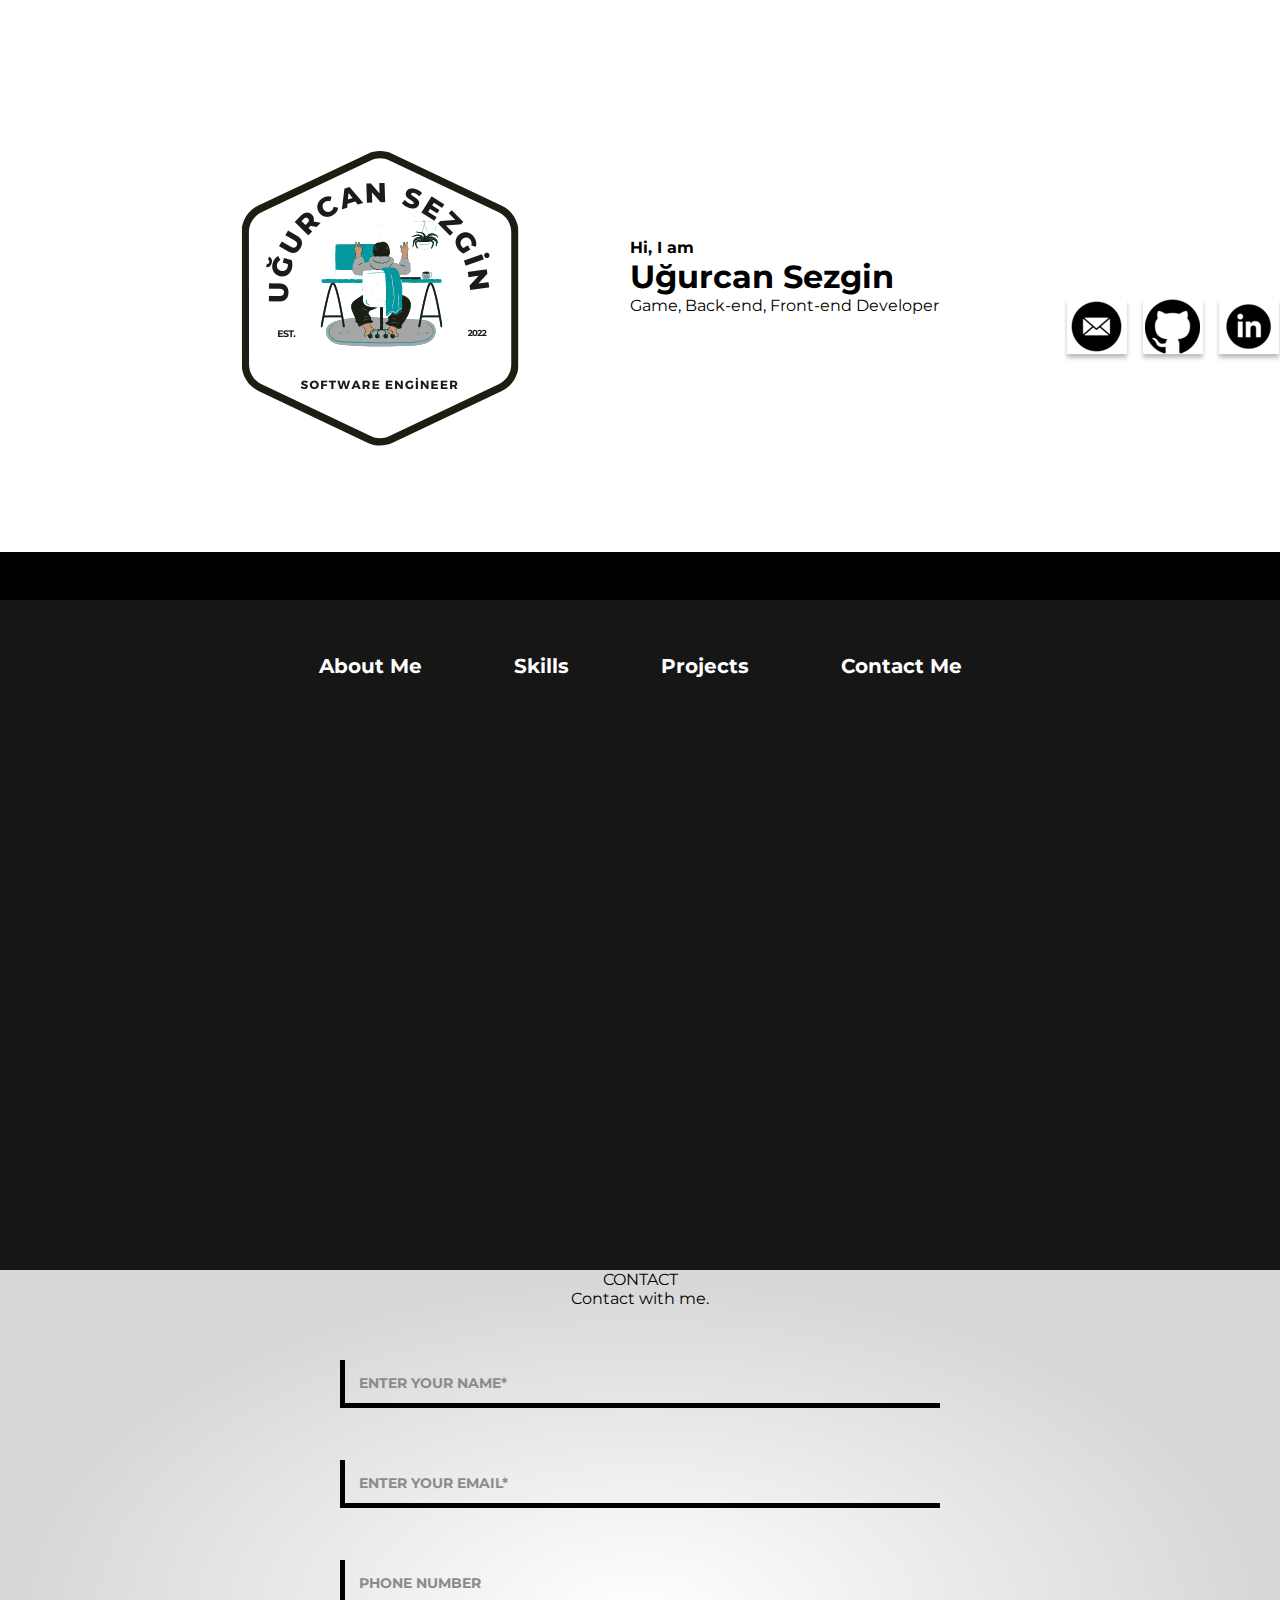
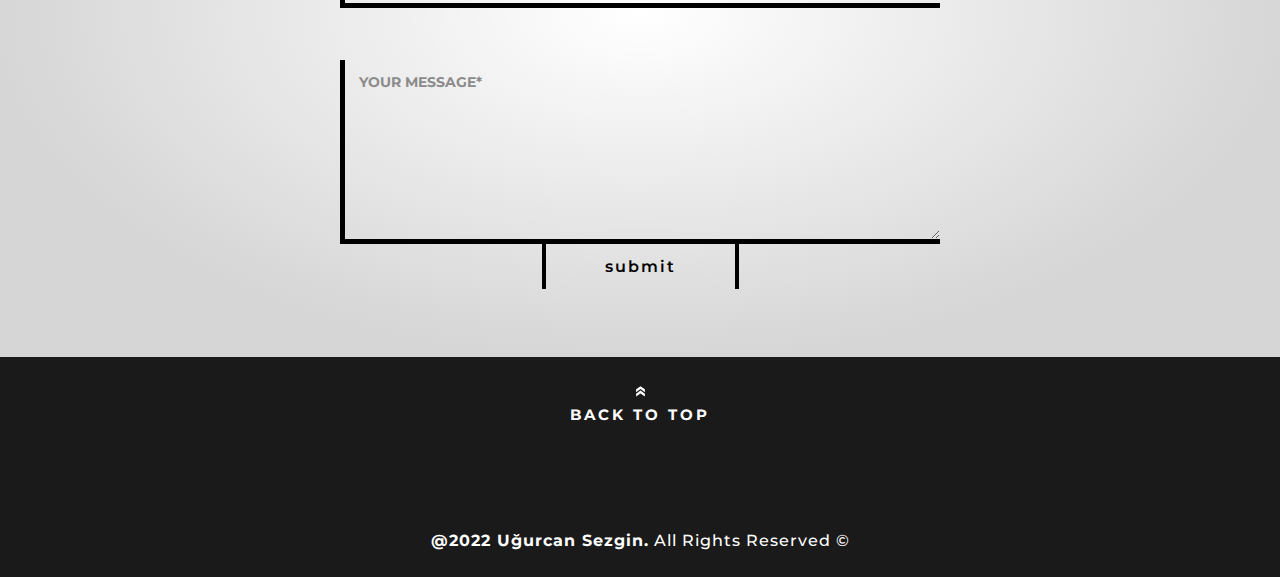
==== index.html @ cedcbb08 "mypage deleted" ====
<!DOCTYPE html>
<html lang="en-TR"> 
  <head>
      <meta charset="UTF-8" />
      <meta http-equiv="X-UA-Compatible" content="IE=edge" />
      <meta name="viewport" content="width=device-width, initial-scale=1.0" />
      <title>Uğurcan Sezgin</title>
      
      <link rel="stylesheet" href="css/style.css" />
      <link rel="shortcut icon" href="./img/skills/unity.svg" type="image/x-icon" />
      <script
      src="https://kit.fontawesome.com/b12d5f0fe9.js"
      crossorigin="anonymous">
      </script>
  </head>
    
  <body>
      
      <section id="begin">
          <div class="left-side">
              <div class="logo">
                  <img src="img/logo2.png" alt="logo" />
              </div>
              <div class="texts">
                <h4>Hi, I am</h4>
                <h1>Uğurcan Sezgin</h1>
                <p>Game, Back-end, Front-end Developer</p>
                </div>
                <div class="icons">
                   <a href="mailto:ugurcan807@gmail.com" class="mail" target="_blank">
                       <img src="img/mail.png" alt="" />
                   </a>
                   <a href="https://www.github.com/ugurcansezgin" class="github" target="_blank">
                       <img src="img/github.png" alt="" />
                   </a>
                   <a href="https://www.linkedin.com/in/ugurcs" class="linkedin" target="_blank"> 
                       <img src="img/linkedin.png" alt="" />
                   </a>
                </div>
              </div>
       </section>
      
       <section id="menu">
       <div class="center">
        <nav id="navbar">
          <ul>
            <li><a href="about-me.html">About Me</a></li>
            <li><a href="skill.html">Skills</a></li>
            <li><a href="projects.html">Projects</a></li>
            <li><a href="#contact">Contact Me</a></li>
          </ul>
        </nav>
           
        </div>
        </section>
      
      
         
        
<section id="contact">
      <div id="about-me">
        <div class="content-title">CONTACT</div>
        <p>Contact with me.</p>
        <img src="img/separator.svg" alt="" />
      </div>
      <form
        action="https://formsubmit.co/ugurcan807@gmail.com"
        method="POST"
      >
        <input type="hidden" name="_subject" value="New email woooo!" />
        <input
          class="input"
          type="text"
          name="name"
          placeholder="enter your name*"
          required
        />
        <input
          class="input"
          type="email"
          name="email"
          placeholder="enter your email*"
          required
        />
        <input class="input" type="tel" name="tel" placeholder="phone number" />
        <input
          type="hidden"
          name="_next"
          value="https://ugurcansezgin.github.io/thankyou.html"
        />
        <textarea
          class="input area"
          name="message"
          id=""
          cols="30"
          rows="10"
          placeholder="your message*"
          required
        ></textarea>
        <input
          class="explore input"
          type="submit"
          value="submit"
          style="background: transparent"
        />
      </form>
    </section>  
               
    
<footer>
      <div class="back-top-area" id="getTop">
        <img src="./img/icons/double-arrow.svg" alt="^^" />
        <p>back to top</p>
      </div>
      <div class="icon-area">
        <a href="https://twitter.com/ugurcsezgin" target="_blank"
          ><i class="fab fa-twitter"></i
        ></a>
        <a href="https://www.instagram.com/ugurcansezgin/" target="_blank"
          ><i class="fab fa-instagram"></i
        ></a>
        <a
          href="https://steamcommunity.com/id/leous"
          target="_blank"
          ><i class="fab fa-steam"></i
        ></a>
        <a href="https://discord.gg/bDscJxTN" target="_blank"
          ><i class="fab fa-discord"></i
        ></a>
      </div>
      <div class="copy-area">
        <span>@2022 Uğurcan Sezgin.</span> All Rights Reserved &copy;
      </div>
    </footer>
    <script src="js/dene.js"></script>
  </body>
</html>
---- css/style.css ----
@import url("https://fonts.googleapis.com/css2?family=Montserrat:wght@200;300;400;500;600;700;800;900&display=swap");
@import url("https://fonts.googleapis.com/css2?family=Raleway:wght@300;400;500;600;700;800;900&display=swap");
@import url("https://fonts.googleapis.com/css2?family=Open+Sans&display=swap");

* {
    
  margin: 0;
  padding: 0;
  box-sizing: border-box;
  border: none;
  text-decoration: none;
  list-style: none;
  font-family: "Montserrat", sans-serif; }
  *:focus {
    outline: 0; 
}

/*html {
  zoom: 0.9;
}*/

body {
    
  width: 100%;
  height: 100%;
  background: #161616;
  overflow: hidden;
}

body .left-side {
    
  display: flex;
  align-items: center;
  justify-content: center; 
}

body #begin {
    
  display: flex;
  background-color: black;
  position: relative;
  max-width: 100vw;
  height: 600px;
  overflow: hidden; 
}

body #begin .left-side {
    
  background-color: white;
  width: 100%;
  position: absolute; 
}

body #begin .left-side .logo {
  
  margin-top: 3rem;
  margin-left: 8rem; 
}


body #begin .left-side .icons {
    
   margin-left: 8rem;
   margin-top: 100px;
   display: flex; 
}
        
body #begin .left-side .icons a {
    
   width: 60px;
   height: 55px;
   background-color: white;
   box-shadow: 0px 4px 4px rgba(0, 0, 0, 0.25); 
}
   
body #begin .left-side .icons a:hover {
    
   margin-top: -10px;
   border-radius: 10px;
   transform: rotate(9deg);
   box-shadow: 0 30px 20px #777;
   transition: 0.5s; }

body #begin .left-side .icons a:not(:first-child) {
    
   margin-left: 1rem; 
}

body #menu  {
    
    display: flex;
    align-items: center;
    justify-content: center;
    
    
}



body #menu .center {
    
    height: 670px;
    position: relative;
    text-align: center;
    background-color: #161616;
    
    
    
}

body #menu .center #navbar {
    
    position: relative;
    height: 66px;
    padding: 0.5rem;
    display: flex;
    text-align: center;
    top: inherit;
    
    
}

body #menu .center ul{
    
    display: flex;
    margin-top: 1rem;
    
    
}

body #menu .center #navbar ul li{
    
    margin: 3rem;
    background-color: aliceblue;
    margin: 30px;
    
}

body #menu .center #navbar ul li:last-child {
    
    background-color: aliceblue;
    border 10px;
}

body #menu .center #navbar ul li a {
    
    font-weight: 700;
    font-size: 20px;
    padding: 1rem;
    color: #fff;
    height: 2.8rem;
    
}


body .content-title, body #begin .left-side .icons a, body #begin .right-side #navbar ul li a, body #info-area .about-content, body #info-area #skills .items .item .overlay, body footer .icon-area {
   
    display: flex;
    align-items: center;
    justify-content: center; 
}

body .col-center, body #about-me, body #info-area, body #portfolio .row .column .overlay, body #contact, body #contact form, body footer, body footer .back-top-area {
    
    display: flex;
    flex-direction: column;
    align-items: center; 
}




body #contact {
    
    position: relative;
    background: radial-gradient(50% 50% at 50% 50%, rgba(26, 21, 21, 0) 0%, rgba(1, 1, 1, 0.16) 100%), #ffffff;
    padding-bottom: 68px; 
}


    
body #contact form .input:not(input[type="submit"]) {
      
    width: 600px;
    height: 48px;
    padding: 14px;
    font-size: 18px;
    border-bottom: 5px solid #000000;
    border-left: 5px solid #000000;
    background: transparent; }
      
body #contact form .input:not(input[type="submit"]).area {
        
    width: 100%;
    max-width: 600px;
    min-height: 184px; }
      
body #contact form .input:not(input[type="submit"]):not(textarea):focus::-webkit-input-placeholder {
    
    transform: translateX(150%);
    transition-duration: 3s; }
      
body #contact form .input:not(input[type="submit"]):not(:first-child) {
        
    margin-top: 52px; }
      
body #contact form .input:not(input[type="submit"])::placeholder {
        
    text-transform: uppercase;
    font-weight: 700;
    font-size: 14px;
    color: #8b8b8b;
    line-height: 17px; }
    
body #contact form .input[type="submit"] {
      
    height: 45px;
    width: 197px;
    font-weight: 600;
    font-size: 16px;
    letter-spacing: 2px;
    cursor: pointer;
    border-left: 4px solid #000000;
    border-right: 4px solid #000000; }
      
body #contact form .input[type="submit"]:hover {
        
    border: 4px solid #000000;
    font-weight: 700;
    letter-spacing: 4px;
    transition: 0.5s; }



body footer {
    height: 220px;
    background-color: #1a1a1a;
    justify-content: space-around;
    color: #ffffff; }

body footer .back-top-area {
      
    height: 40px;
    justify-content: space-between;
    cursor: pointer; }
      
body footer .back-top-area:hover {
        
    transform: translateY(-10px);
    transition: 0.6s; }
      
body footer .back-top-area p {
        
    text-transform: uppercase;
    font-weight: 700;
    font-size: 15px;
    letter-spacing: 3px; }
    
body footer .icon-area {
      
    width: 50%;
    justify-content: space-between;
    flex-wrap: wrap; }

body footer .icon-area a {
        
    color: #ffffff; }
    
body footer .icon-area a i {
          
    font-size: 30px; }
          
body footer .icon-area a i.fa-twitter:hover {
            
    color: #00acee; }
          
body footer .icon-area a i.fa-instagram:hover {
            
    color: #8134af; }
          
body footer .icon-area a i.fa-steam:hover {
            
    color: #30526f; }
          
body footer .icon-area a i.fa-discord:hover {
            
    color: #7289da; }
    
body footer .copy-area {
      
    font-weight: 500;
    letter-spacing: 1px; }
      
body footer .copy-area span {
        
    font-weight: 700; }
  
body #thanks {
    
    display: flex;
    flex-direction: column;
    align-items: center;
    justify-content: center;
    height: 100vh;
    color: #ffffff; }
    
body #thanks a {
      
    background-color: #ffffff;
    height: 40px;
    padding: 1rem;
    color: #000000;
    letter-spacing: 1px;
    border-radius: 10px;
    box-shadow: rgba(240, 46, 170, 0.4) -5px 5px, rgba(240, 46, 170, 0.3) -10px 10px, rgba(240, 46, 170, 0.2) -15px 15px, rgba(240, 46, 170, 0.1) -20px 20px, rgba(240, 46, 170, 0.05) -25px 25px; }
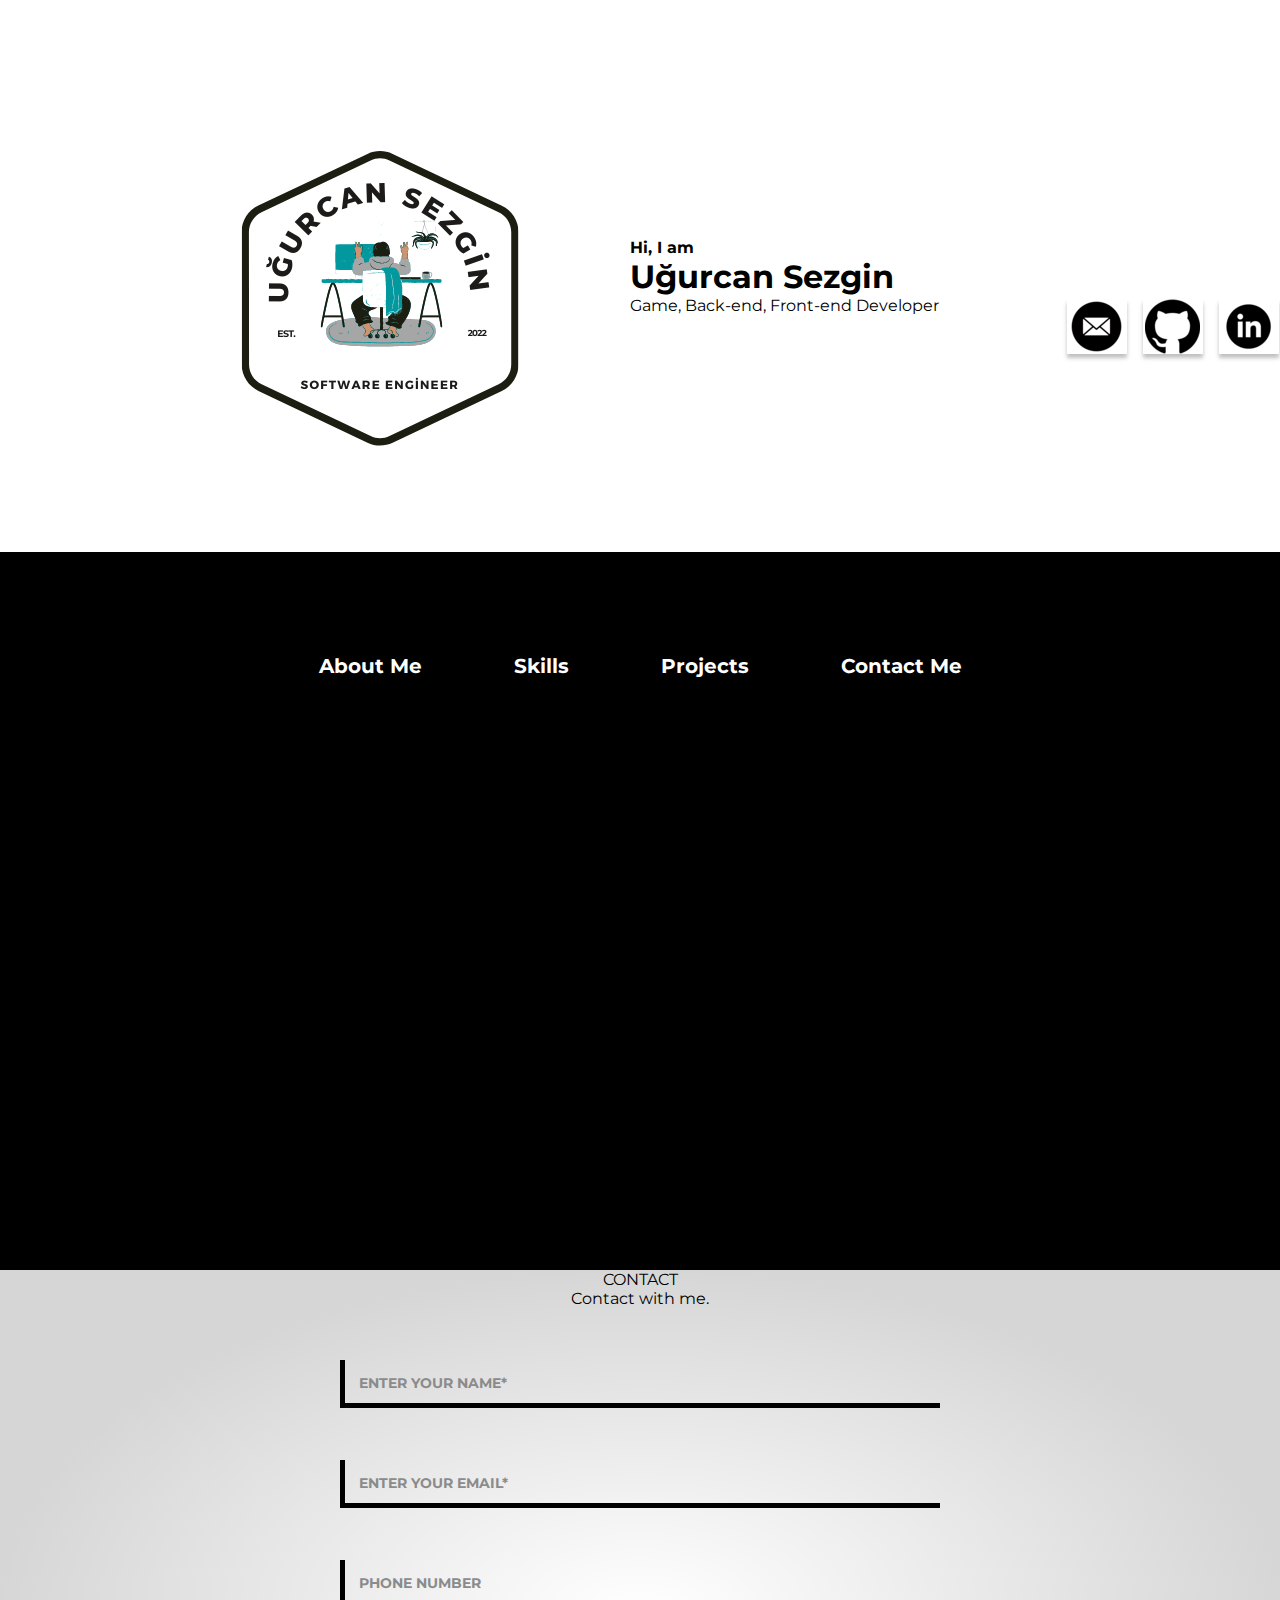
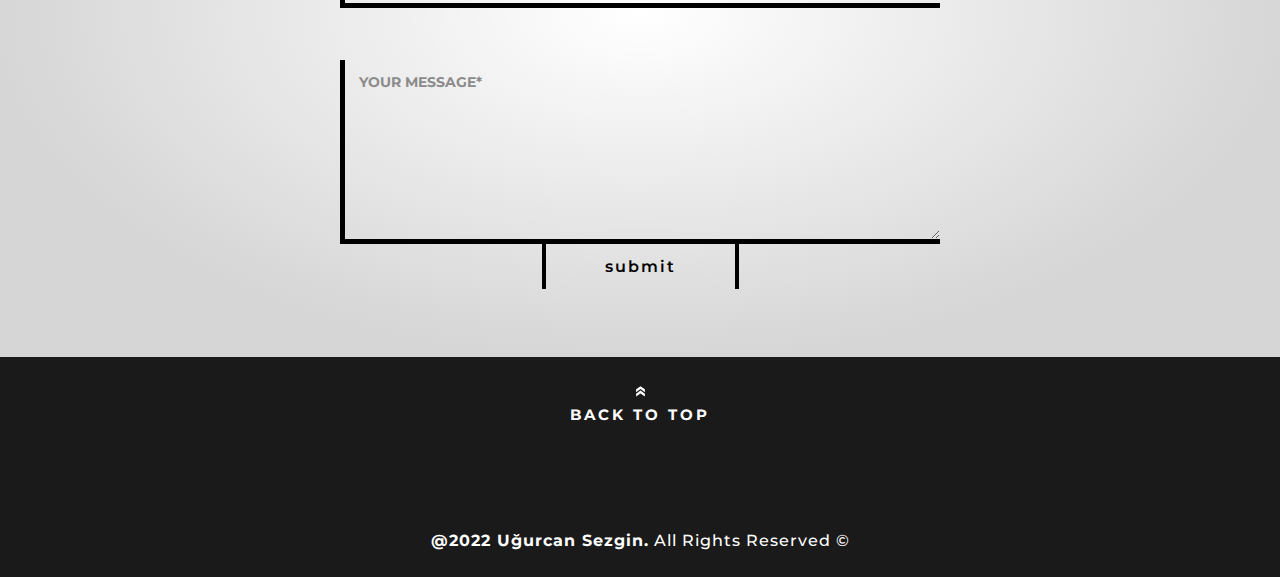
==== commit eb50e5a5: "index responsive" ====
--- a/index.html
+++ b/index.html
@@ -62,7 +62,6 @@
         <div class="content-title">CONTACT</div>
         <p>Contact with me.</p>
         <img src="img/separator.svg" alt="" />
-      </div>
       <form
         action="https://formsubmit.co/ugurcan807@gmail.com"
         method="POST"
@@ -104,6 +103,7 @@
           style="background: transparent"
         />
       </form>
+    </div>
     </section>  
                
     
--- a/css/style.css
+++ b/css/style.css
@@ -23,7 +23,7 @@
     
   width: 100%;
   height: 100%;
-  background: #161616;
+  background: black;
   overflow: hidden;
 }
 
@@ -102,7 +102,7 @@
     height: 670px;
     position: relative;
     text-align: center;
-    background-color: #161616;
+    background-color: black;
     
     
     
@@ -312,4 +312,73 @@
     color: #000000;
     letter-spacing: 1px;
     border-radius: 10px;
-    box-shadow: rgba(240, 46, 170, 0.4) -5px 5px, rgba(240, 46, 170, 0.3) -10px 10px, rgba(240, 46, 170, 0.2) -15px 15px, rgba(240, 46, 170, 0.1) -20px 20px, rgba(240, 46, 170, 0.05) -25px 25px; }+    box-shadow: rgba(240, 46, 170, 0.4) -5px 5px, rgba(240, 46, 170, 0.3) -10px 10px, rgba(240, 46, 170, 0.2) -15px 15px, rgba(240, 46, 170, 0.1) -20px 20px, rgba(240, 46, 170, 0.05) -25px 25px; }
+
+    @media only screen and (max-width:992px) {
+    
+        .begin {
+            flex-wrap: wrap;
+            width: 28%;
+            
+        
+        }
+        
+        .menu{ 
+            flex-wrap: wrap;
+            width: 48%;
+        }
+        
+    }
+    
+    
+    /* telefon görünümü */
+    
+    @media only screen and (max-width:768px) {
+        
+        .left-side {
+            flex-wrap: wrap;
+            
+            margin-right: 50px;
+            
+            
+        }
+        
+        .left-side .logo{
+            
+            margin-right: 25%;
+        }
+        .texts {
+            
+            flex-wrap: wrap;
+            text-align: center;
+            margin: -65px;
+            padding-bottom: -255%;
+            }
+        
+        .icons {
+            
+            flex-grow: wrap;
+            padding-bottom: 5%;
+            
+            
+        }
+           
+        .center{ 
+            
+            margin-right: 85%; 
+            width: 5%;
+        }
+        
+        .center li {
+            
+            display: contents;
+            
+            
+        }
+        
+        body #contact form .input:not(input[type="submit"]){
+            
+            margin-left: 85px;
+            
+            
+        }